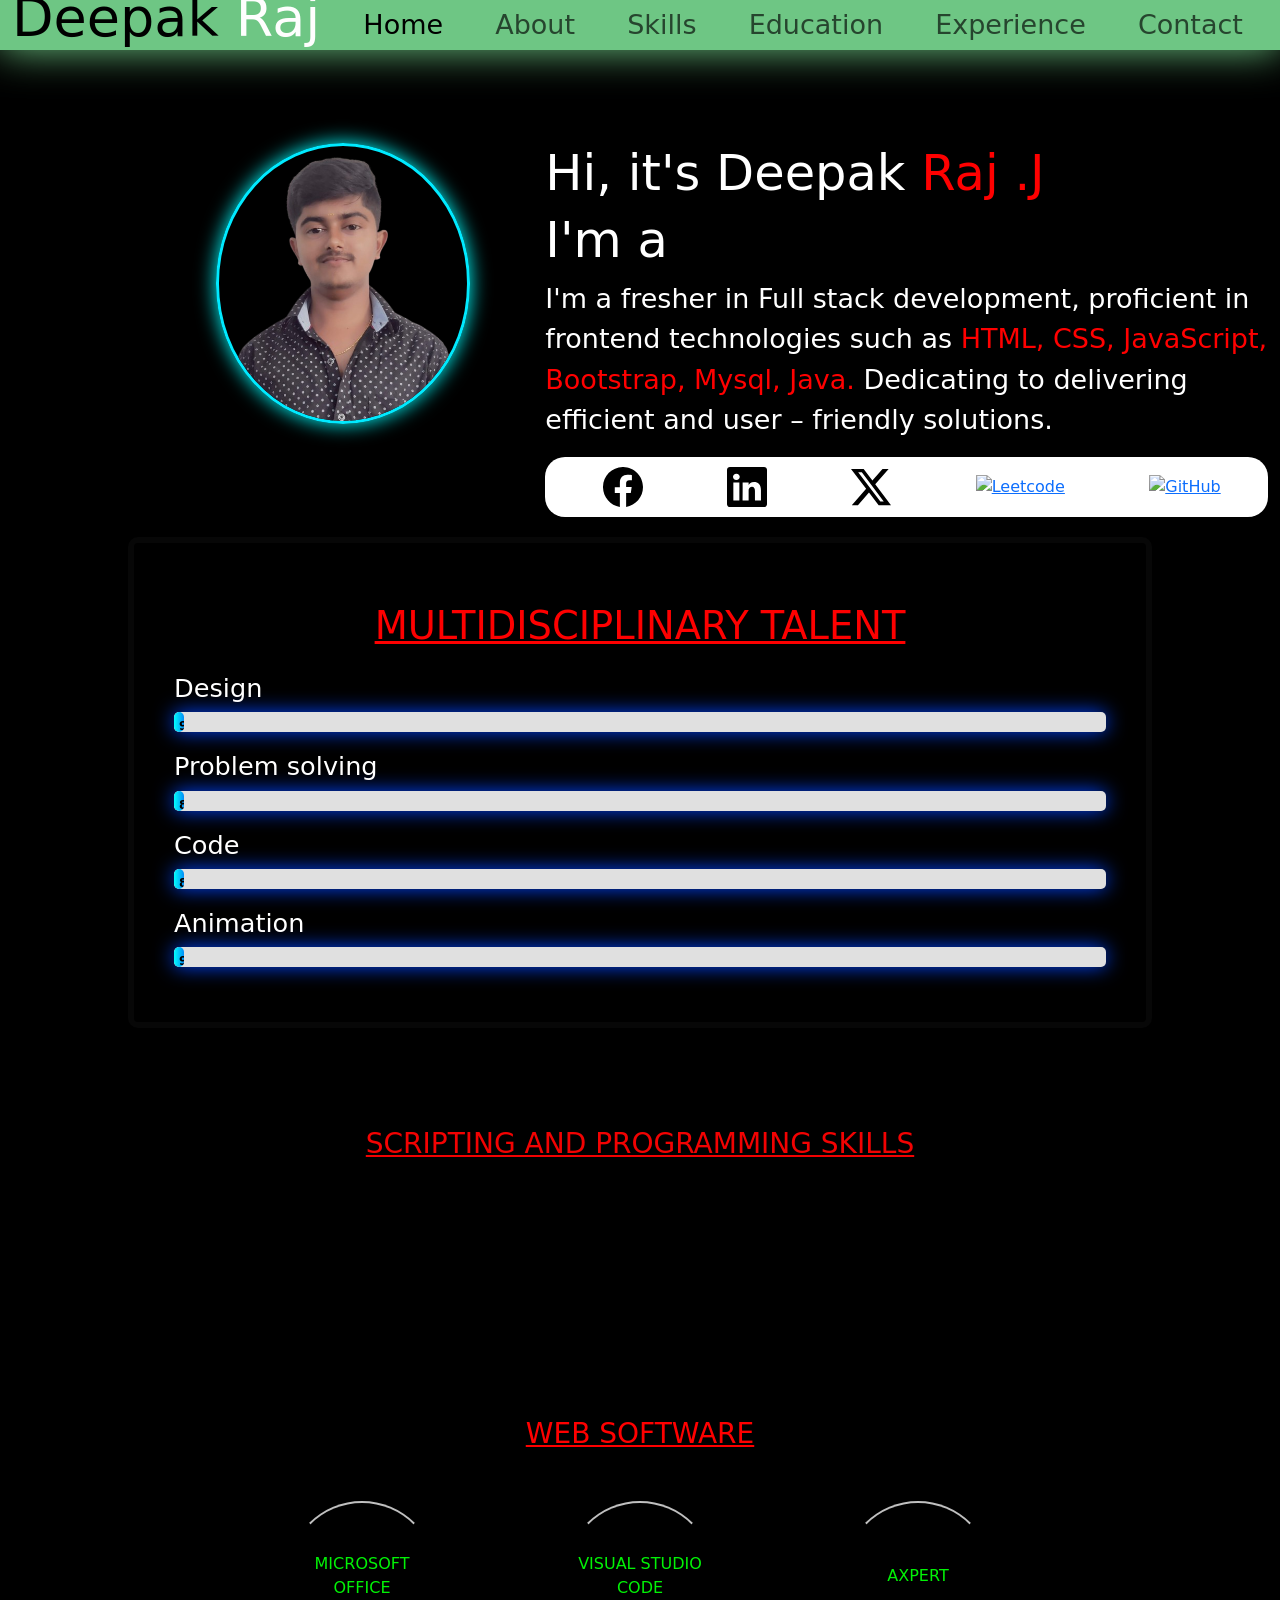
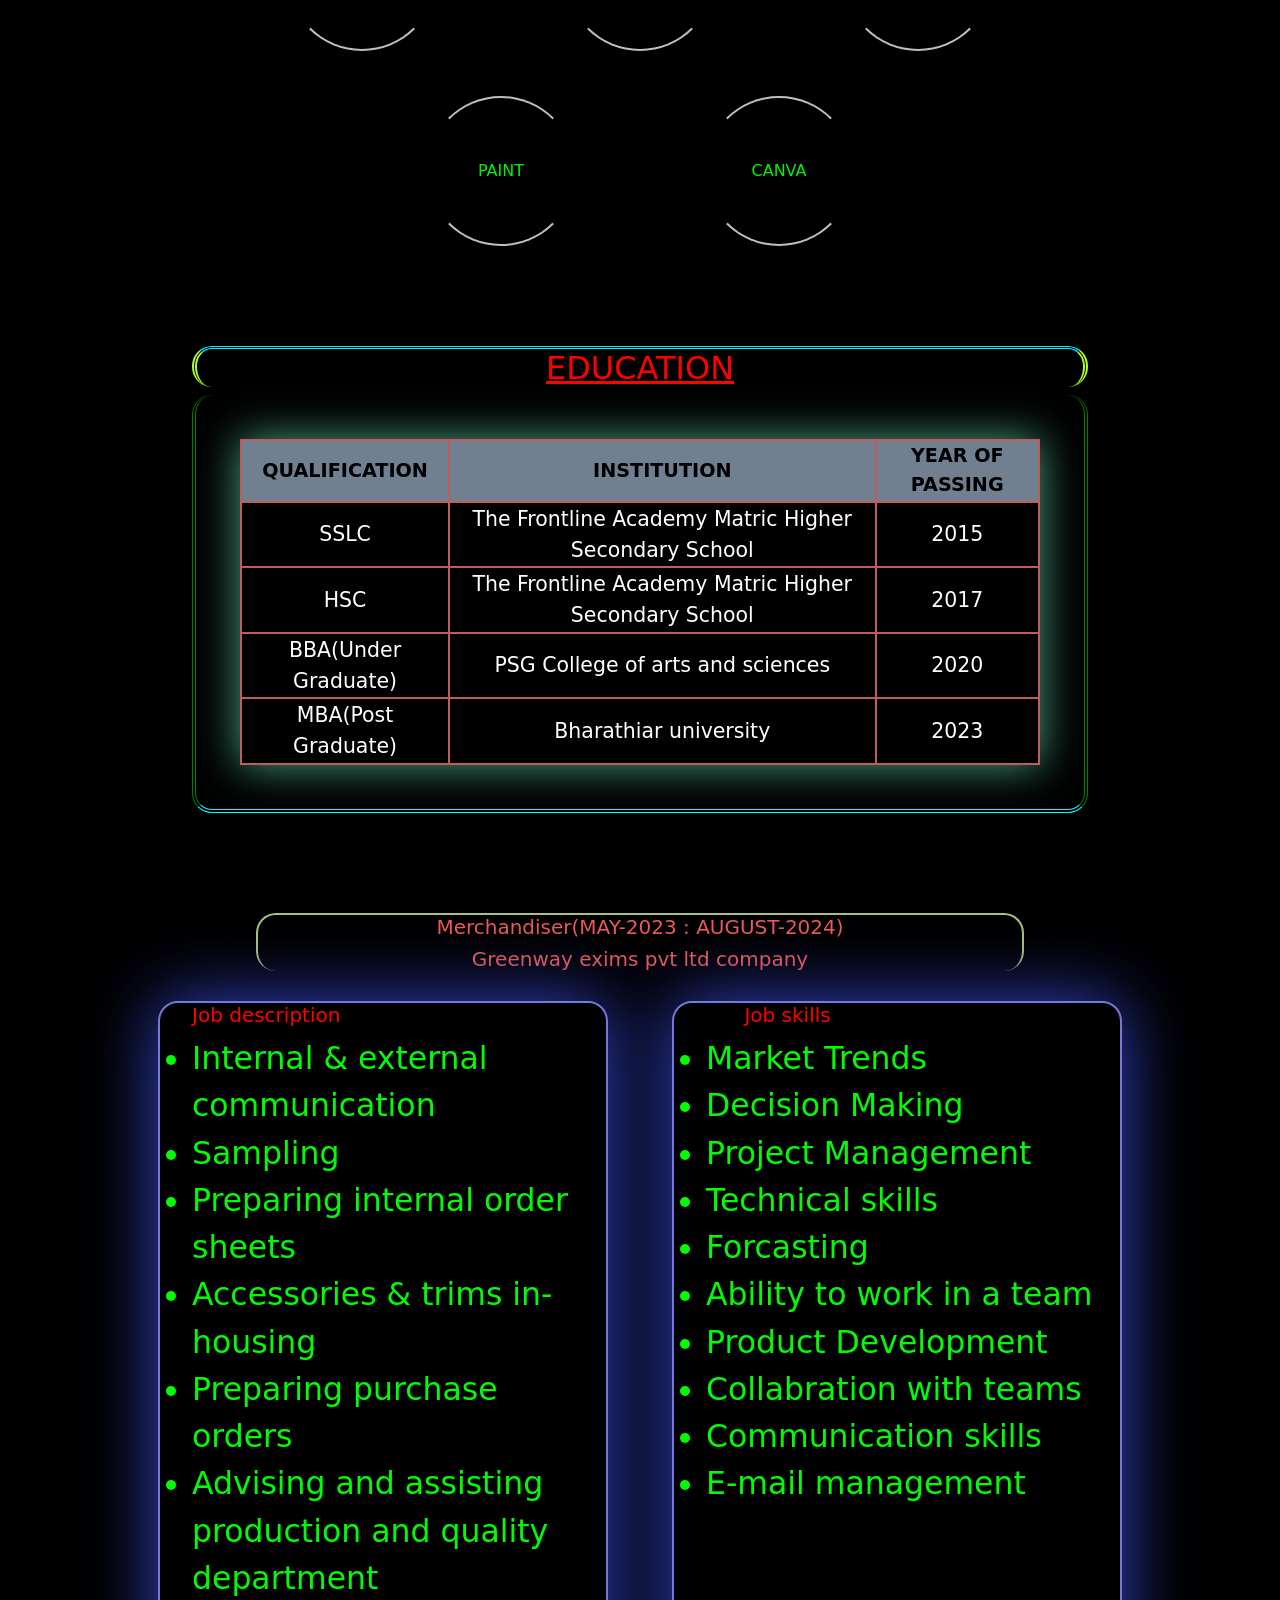
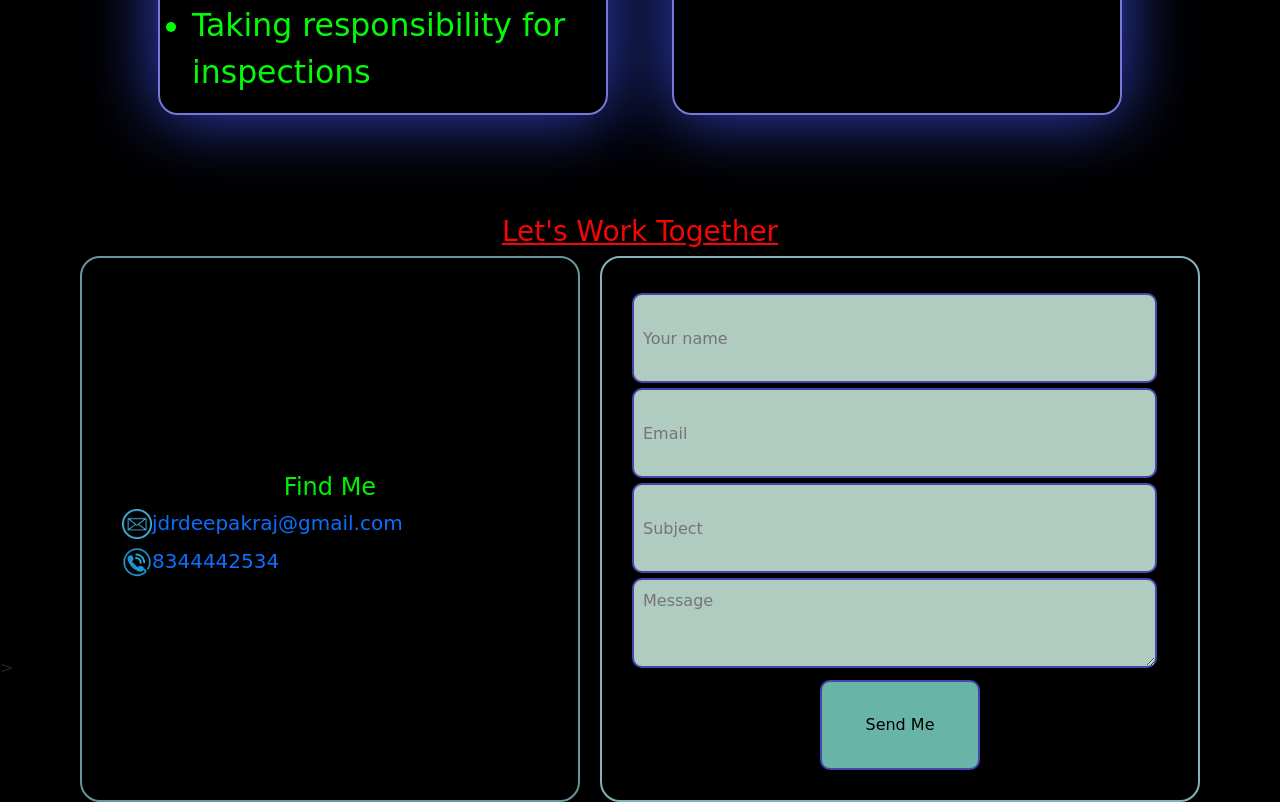
==== index.html @ ff1ed54c "Add files via upload" ====
<!DOCTYPE html>
<html lang="en">
  <head>
    <meta charset="UTF-8" />
    <meta name="viewport" content="width=device-width, initial-scale=1.0" />
    <title>Document</title>
    <link
      href="https://cdn.jsdelivr.net/npm/bootstrap@5.0.2/dist/css/bootstrap.min.css"
      rel="stylesheet"
      integrity="sha384-EVSTQN3/azprG1Anm3QDgpJLIm9Nao0Yz1ztcQTwFspd3yD65VohhpuuCOmLASjC"
      crossorigin="anonymous"
    />
    <link rel="stylesheet" href="style/portfolioNormal.css">
    <link rel="icon" href="/GIT/Portfolio/images/jd logo.gif">

   
  </head>
  <body class="bodys">
    <script
      src="https://cdn.jsdelivr.net/npm/bootstrap@5.0.2/dist/js/bootstrap.bundle.min.js"
      integrity="sha384-MrcW6ZMFYlzcLA8Nl+NtUVF0sA7MsXsP1UyJoMp4YLEuNSfAP+JcXn/tWtIaxVXM"
      crossorigin="anonymous"
    ></script>

    <nav class="navbar navbar-expand-lg navbar-light">
      <div class="container-fluid Nav-Bar">
        <p class="navbar-brand">Deepak <span style="color: rgb(254, 254, 254)">Raj</span></p>
        <button
          class="navbar-toggler"
          type="button"
          data-bs-toggle="collapse"
          data-bs-target="#navbarNavAltMarkup"
          aria-controls="navbarNavAltMarkup"
          aria-expanded="false"
          aria-label="Toggle navigation"
        >
          <span class="navbar-toggler-icon"></span>
        </button>
        <div class="collapse navbar-collapse" id="navbarNavAltMarkup">
          <div class="navbar-nav hovers ms-auto justify-content-around w-100">
            <a class="nav-link active" aria-current="page" href="#">Home</a>
            <a onclick="about()" class="nav-link" href="#skills-section"
              >About</a
            >
            <a onclick="skill()" class="nav-link" href="#skilses">Skills</a>
            <a class="nav-link" href="#education">Education</a>
            <a class="nav-link" href="#experience1">Experience</a>
            <a class="nav-link" href="#container_form">Contact</a>
            
          </div>
        </div>
      </div>
    </nav>
    <div class="container-fluid home">
      <div class="row align-items-start">
        <div class="col-md-5 col-sm-12">
          <img
            class="Profileimg img-fluid"
            src="images/Dp-removebg-preview.png"
            alt=""
          />
        </div>
        <div class="col-md-7 col-sm-12 HomeDescription">
          <h1>Hi, it's Deepak <span style="color: red">Raj .J</span></h1>
          <h1>I'm a <span class="auto-type"></span></h1>
          <p style="font-size: 3vh">
            I'm a fresher in Full stack development, proficient in frontend
            technologies such as
            <span style="color: red">HTML, CSS, JavaScript,  Bootstrap, Mysql, Java.</span> Dedicating to delivering efficient and user – friendly solutions. 
          </p>
          <div class="SocialLinks">
            <a href="https://www.facebook.com/Deepak_Deepu" title="Facebook"
              ><img class="img-fluid" src="images/facebook.svg" alt=""
            /></a>
            <a
              href="https://www.linkedin.com/in/deepak-raj-5879b11b1"
              title="Linkedin"
              ><img class="img-fluid" src="images/linkedin.svg" alt="Linkedin"
            /></a>
            <a href="https://x.com/Deepak559216454" title="Twitter"
              ><img class="img-fluid" src="images/twitter-x.svg" alt="x"
            /></a>
            <a href="https://leetcode.com/u/DeepakDeepuRaj/" title="Leetcode"
              ><img class="img-fluid" src="https://encrypted-tbn0.gstatic.com/images?q=tbn:ANd9GcS9pkgbPPRza-wx8rY9izESXD3rm5cS_LXeyQ&s" alt="Leetcode"
            /></a>
            <a href="https://github.com/Deepak5533" title="GitHub"
              ><img
                class="img-fluid"
                src="https://encrypted-tbn0.gstatic.com/images?q=tbn:ANd9GcSEhHwZUcGFObPzt6DfEeJZx9uObhrCWBRXXw&s"
                alt="GitHub"
            /></a>
          </div>
        </div>
      </div>
    </div>


    <div class="parent-container">
     <div class="skills-section" id="skills-section" onmouseover="about()">
      <h2>MULTIDISCIPLINARY TALENT</h2>

      <div class="skill">
        <p>Design</p>
        <div class="progress-bar">
          <div class="progress" data-value="90">90%</div>
        </div>
      </div>

      <div class="skill">
        <p>Problem solving</p>
        <div class="progress-bar">
          <div class="progress" data-value="85">85%</div>
        </div>
      </div>

      <div class="skill">
        <p>Code</p>
        <div class="progress-bar">
          <div class="progress" data-value="80">80%</div>
        </div>
      </div>

      <div class="skill">
        <p>Animation</p>
        <div class="progress-bar">
          <div class="progress" data-value="95">95%</div>
        </div>
      </div>
     </div>
    </div>

    <div
      id="skilses" onmouseover="skill()" >
      <h3>SCRIPTING AND PROGRAMMING SKILLS</h3>
    </div>
    <div id="skills">
      <div class="skills_div">HTML</div>
      <div class="skills_div">CSS</div>
      <div class="skills_div">JAVASCRIPT</div>
      <div class="skills_div">BOOTSTRAP</div>
      <div class="skills_div">JAVA</div>
      <div class="skills_div">MY SQL</div>
    </div>


        <h3 style="text-align: center;margin-top: 1vh;color: red;text-decoration: underline;">WEB SOFTWARE</h3>
        <div class="websoftware"> 
        <div>MICROSOFT OFFICE</div>
        <div>VISUAL STUDIO CODE</div>
        <div>AXPERT</div>
        <div>PAINT</div>
        <div>CANVA</div>
    </div>

    <div class="education" id="education">
      <H2>EDUCATION</H2>
     
    </div>
      <div class="educationContainer">
      <div class="tablediv">
         <table>
          <tr>
            <th>QUALIFICATION</th>
            <th>INSTITUTION</th>
            <th>YEAR OF PASSING</th>
          </tr>
          <tr>
          <td>SSLC</td>
          <td>The Frontline Academy Matric Higher Secondary School</td>

          <td>2015</td>
          </tr>

          <tr>
            <td>HSC</td>
            <td>The Frontline Academy Matric Higher Secondary School</td>

            <td>2017</td>
           
            </tr>

            <tr>
              <td>BBA(Under Graduate)</td>
              <td>PSG College of arts and sciences</td>
              <td>2020</td>
              </tr>

              <tr>
                <td>MBA(Post Graduate)</td>
                <td>Bharathiar university</td>
                <td>2023</td>
                </tr>
         </table>
      </div>

      </div>



      <div class="experience1" id="experience1">
      <h5 style="color: #ea5a5a;text-align: center;">Merchandiser(MAY-2023 : AUGUST-2024) </h6>
      <h5 style="color: #ea5a5a;text-align: center;">Greenway exims pvt ltd company</h6>
      </div>
      <div class="experience" id="experience">

        <div class="jobdescription">
        <ul style="font-size: 3.5vh;">
          <h5 style="color: red;">Job description</h5>
          <li>Internal & external communication</li>
          <li>Sampling</li>
          <li>Preparing internal order sheets</li>
          <li>Accessories & trims in-housing</li>
          <li>Preparing purchase orders</li>
          <li>Advising and assisting production and quality department</li>
          <li>Taking responsibility for inspections</li>
        </ul>
        </div>
        <div class="jobskills">
          
          <ul style="font-size: 3.5vh;">
            <h5 style="color: red;padding-left: 3vw;">Job skills</h5>
          <li>Market Trends</li>
           <li>Decision Making</li>
            <li>Project Management</li>
             <li>Technical skills</li>
              <li>Forcasting</li>
               <li>Ability to work in a team</li>
                <li>Product Development</li>
                 <li>Collabration with teams</li>
                 <li>Communication skills</li>
                 <li>E-mail management</li>
          </ul>
        </div>

      </div>
      <h3 style="text-align: center; color: rgb(247, 4, 4);text-decoration: underline;">Let's Work Together</h3>
      <div class="container_form" id="container_form">
        
        <div class="findme">
           <h4 style="text-align: center; color: #02f206;">Find Me</h4>
           <h5><a href="mailto:deepakrajsam8888@gmail.com"><img src="images/emailicon.png" alt="email icon" width="30px">jdrdeepakraj@gmail.com </a></h5>
           <h5><a href=""><img src="images/phone icon.png" alt="phone icon" width="30px">8344442534</a></h5>
            </div>  
        <div class="form" id="form">
          <form action="https://script.google.com/macros/s/AKfycbxSvOc65fPh-Nyhnyz07a-HFhoVj7d-AC6lrA-_Uqa3vMB9nkL1upAkzSvP1x77PvlX/exec" id="gg" method="post" >
            <input type="text" name="name" id="for" class="name" placeholder="Your name" required>
            <input type="text" name="email" id="for" class="email" placeholder="Email" required>
            <input type="text" name="subject" id="for" class="subject" placeholder="Subject" required>
            <textarea name="message" id="for" class="message" placeholder="Message"></textarea>
            <button onclick="submited()" id="for" style="background-color: #68b4a7;width: 30%;margin-left: 35%;">Send Me</button>
            </form>
        </div>
      </div>






    <script>
      function skill() {
        let aa = document.getElementsByClassName("skills_div");
        for (let i = 0; i < aa.length; i++) {
          let ab = aa[i];
          ab.style.display = "block";
        }
      }
      function about() {
        const progressBars = document.getElementsByClassName("progress");

        for (let i = 0; i < progressBars.length; i++) {
          const bar = progressBars[i];
          bar.style.width = bar.getAttribute("data-value") + "%";
          bar.style.backgroundColor = "brown";
        }
      }
      document.getElementById("form").addEventListener('submit',(e)=>{
        
        alert("The form is submitted");
        document.getElementById("gg").reset();
      })

    
    </script>

<script
 src="https://unpkg.com/typed.js@2.1.0/dist/typed.umd.js">
</script>

<script>
 document.addEventListener("DOMContentLoaded", function () {
            var typed = new Typed(".auto-type", {
                strings: ["Full Stack Developer"],
                typeSpeed: 50,
                backSpeed: 50,
                loop: true,
            });
        });
</script>

    <!-- Bootstrap JS and Popper.js -->
    <script
      src="https://cdn.jsdelivr.net/npm/@popperjs/core@2.9.2/dist/umd/popper.min.js"
      integrity="sha384-U1L85Ai0Hx8I6B6nhYwWxrRlh8BOn1y1N8+9Fv0PksB+tdQc2e9r1J8Y4eEwp59g"
      crossorigin="anonymous"
    ></script>
    <script
      src="https://cdn.jsdelivr.net/npm/bootstrap@5.0.2/dist/js/bootstrap.min.js"
      integrity="sha384-CTuUUTfq2ZwM+Kj/JHcgPHLo0Fsx1P3Q5CuxLvMIeI/wF7he1CPm/06BQnp5g3iO"
      crossorigin="anonymous"
    ></script>
  </body>
</html>

    ></script>
    <script
      src="https://cdn.jsdelivr.net/npm/bootstrap@5.0.2/dist/js/bootstrap.min.js"
      integrity="sha384-CTuUUTfq2ZwM+Kj/JHcgPHLo0Fsx1P3Q5CuxLvMIeI/wF7he1CPm/06BQnp5g3iO"
      crossorigin="anonymous"
    ></script>
  </body>
</html>
---- style/portfolioNormal.css ----
html{
  scroll-behavior: smooth;
}
.auto-type{
  font-size: 30px;
  color: aqua;
}
.Nav-Bar {
  font-size: 2vw;
  background-color: rgb(110, 198, 132);
  box-shadow: 0 0 40px rgb(110, 198, 132);
  transition: 1s;
  position: fixed;
  top: 0;
  height: 50px;
  transition: 3s;
  animation: zoom 3s linear;
}
.Nav-Bar:hover {
  
  background-color: aqua; 
  box-shadow: 0 0 40px aqua;
  transition: 3s;
}
.navbar-brand {
  font-size: 6vh;
  animation: deepak;
  animation-iteration-count: infinite;
  animation-duration: 1s;
}
@keyframes deepak {
  50% {
    color: white;
  }
}
.nav-link {
  margin-left: 2px;
  transition: 3s;
  font-size: 3vh;
}
.nav-link:hover {
  scale: 1.1;
  text-shadow: 1px 1px 2px yellow;
  text-decoration: underline;
  transition: 1s;
  
}
.Profileimg {
  border-radius: 50%;
  margin-top: 25%;
  margin-left: 40%;
  border: 3px solid rgb(0, 234, 255);
  width: 50%;
  box-shadow: 0 0 20px aqua;
  transition: 3s;
  animation: zoom 3s linear;
}
@keyframes zoom {
from{
    scale: 0;
    opacity: 0;
    transform: translateX(-800px);
}    
}
.Profileimg:hover{
  scale: 1.1;
  transition: 2s;
  box-shadow: 0 0 50px rgb(0, 255, 17);
}
.HomeDescription {
  color: white;
  text-align: left;
  margin-top: 10%;
  min-height: 300px;
  animation: zoom 3s linear;
}
.HomeDescription h1 {
  font-size: 5.5vh;
}
.SocialLinks {
  background-color: white;
  border-radius: 20px;
  padding: 10px;
  display: flex;
  justify-content: space-around;
  align-items: center;
  flex-wrap: wrap;
  transition: 2s;
}
.SocialLinks img {
  width: 40px;
  margin-left: 10px;
  transition: transform 0.3s ease;
}
.SocialLinks:hover {
  background-color: rgb(10, 225, 245);
  box-shadow: 0 0 40px red;
  transition: 2s;
  scale: 1.03;
}
.SocialLinks img:hover {
 transform: scale(1.2);
 box-shadow: 0px 0px 10px rgba(255, 255, 255, 0.7);
}
.home {
  background-image: url(https://media2.giphy.com/media/v1.Y2lkPTc5MGI3NjExdDhtcnduaDZ0bXh6ajkycTBia2c5Ym5hYTlsMjF2YWJyMjM0b3Q4eiZlcD12MV9pbnRlcm5hbF9naWZfYnlfaWQmY3Q9Zw/OT5ByEWG2cwUAQVom2/giphy.gif);
  background-size: cover;
  min-height: 500px;
}


.skills-section {
  width: 80%;
  padding: 40px;
  background-color: #fff;
  box-shadow: 0 4px 8px rgba(0, 0, 0, 0.1);
  border-radius: 10px;
  border: 6px solid rgb(7, 7, 7);
  margin-top: 20px;
  background-color: black;
  

}
.parent-container { 
  display: flex;
  align-items: center;
  justify-content: center;
  
}

.skills-section h2 {
  margin: 20px;
  font-size: 3vw;
  color: #fe0000;
  text-align: center;
  text-decoration: underline;
}


.skill {
  margin-bottom: 15px;
}

.skill p {
  margin: 0;
  font-size: 2vw;
  color: white
}

.progress-bar {
  width: 100%;
  background-color: #e0e0e0;
  border-radius: 5px;
  overflow: hidden;
  margin-top: 5px;
  box-shadow: 0 0 20px rgb(0, 68, 255);
}

.progress {
  height: 20px;
  background-image: linear-gradient(
    to right,
    rgb(2, 254, 254),
    rgb(2, 141, 247)
  );
  width: 0;
  border-radius: 5px;
  color: black;
  text-align: right;
  padding: 5px;
  font-size: 12px;
  font-weight: bold;
  transition: 2s ease-in-out;
}
#skills {
  display: flex;
  justify-content: center;
  flex-wrap: wrap;
  animation: ani;
  animation-duration: 1s ;
  min-height: 230px;
  transform: translateX(0px);
  background-size: 100%;
}
@keyframes ani {
  25% {
    border-radius: 40px;
    
    
    
  }
}
@keyframes anim {
  from {
    margin-left: -100%;
    border-radius: 0%;
    font-size: 0vw;
    scale: 0;
    opacity: 0;
    width: 0vw;
    height: 0vh;
    box-shadow: 0 0 70px rgb(248, 3, 3);
    background-color: white;
    scale: 2;

  }
  to {
    transform: rotate(360deg);
    box-shadow: 0 0 30px rgb(0, 94, 255);
  }
  
}
.skills_div {
  width: 15vw;
  height: 10vh;
  text-align: center;
  font-size: 1.8vw;
  color: greenyellow;
  margin: 3%;
  animation: anim 3s linear;
  border-radius: 20px;
  display: none;
  text-align: center;
  align-content: center;
  box-shadow: 0 0 30px rgb(0, 94, 255);
  transition: transform 0.7s, box-shadow 0.3s;
 }

 

 .skills_div:hover {
  transform: scale(1.2) translatex(10px);
  box-shadow: 0 8px 15px rgba(0, 94, 255, 0.7);
  color: #ffea00;
 }
 #skilses{
  color: #f20202;
  text-align: center;
  margin-top: 10vh;
  text-decoration: underline;
  border-radius: 20px;
  padding: 1vh;
 }
.websoftware{
  margin-top: 50px;
  display: flex;
  flex-wrap: wrap;
  justify-content: center;
  column-gap: 10vw;
  width: 70%;
  margin-left: 15%;
  row-gap: 5vh;
  
}
.websoftware div{
  width: 150px;
  height: 150px;
  border: 2px solid silver;
  border-radius: 50%;
  align-content: center;
  text-align: center;
  color: #02f206;
  border-inline-color: black;
  transition: 2.5s;
  animation: websoftware infinite linear 4s;
}
@keyframes websoftware {
  25%{
    box-shadow: 0 0 80px rgba(2, 15, 253, 0.5);
    scale: 1.1;
  }
  50%{
    box-shadow: 0 0 80px rgba(102, 253, 2, 0.5);
    scale: 1.0;
  }
  75%{
    box-shadow: 0 0 80px rgba(224, 2, 253, 0.5); 
    scale: 1.1;
  }
  100%{
    
      box-shadow: 0 0 80px rgba(2, 15, 253, 0.5);
      scale: 1.0;
    
  }
}
.websoftware div:hover{
  background-color: slategray;
  border-inline-color: red;
  border-top-color: blue;
  border-bottom-color: blue;
  color: white;
  transform:scale(1.1) rotate(10deg);
  transition: 0.3s;

}

.education{
  margin-top: 100px;
  text-align: center;
  color: #ff0000;
  text-decoration: underline;
  border-radius: 20px;
  border-top: 3px double rgb(4, 236, 253);
  border-left: 5px solid greenyellow;
  border-right: 5px solid greenyellow;
  border-left-style: double;
  border-right-style: double;
  width: 70%;
  margin-left: 15%;
  
}
.educationContainer{
  display: flex;
  flex-wrap: wrap;
  width: 100%;
  justify-content: center;

  
}
.educationContainer div{
  border: 4px double green;
  border-top: none;
  width: 70%;
  border-radius: 20px;
  border-bottom: 4px double aqua;
}
.educationContainer h1{font-size: 3vw;text-align: center;margin: 2vw;color: darkcyan;font-family: 'Trebuchet MS', 'Lucida Sans Unicode', 'Lucida Grande', 'Lucida Sans', Arial, sans-serif;}
th{
  border: 2px solid rgb(193, 92, 92);
  text-align: center;
  color: black;
  font-size: 1.5vw;
  background-color: slategray;
  animation: tabledata;
  animation-iteration-count: infinite;
  animation-duration: 3s;
  animation: tabledata infinite 3s linear;
  
}
td{
  border: 2px solid rgb(193, 92, 92);
  text-align: center;
  font-size: 1.6vw;
  background-color: black;
  animation: tabledata infinite 3s linear;
  color: white;
  
}

@keyframes tabledata {
  50%{
    border: 2px solid aqua;

  }        
}
table{
  width: 90%;
  margin: 5%; 
  box-shadow: 0 0 40px rgb(75, 164, 133);
  transition: 2s;

  
}
table:hover{
  transform: scale(1.1);
  transition: 1s;
  box-shadow: 0 0 40px rgb(3, 32, 253);
}
.jobdescription ,.jobskills{
  width: 450px;
  border-radius: 20px;
  border: 2px solid rgb(120, 120, 218);
  color: #03fb07;
  transition: 3s;
  box-shadow: 0 0 70px rgb(53, 71, 206);
  animation: jobdescription;
  animation-iteration-count: infinite;
  animation-duration: 2s;
  margin-bottom: 50px;
}

@keyframes jobdescription {
  25%{
    box-shadow: 0 0 30px rgb(130, 139, 203);
  }
  50%{
    box-shadow: 0 0 30px rgb(169, 129, 129);
  }
  75%{
    box-shadow: 0 0 30px rgb(162, 202, 162);
  }
  100%{
    box-shadow: 0 0 30px #b77cbe;
  }
}
.jobdescription:hover{
  
  transform: scale(1.1);
  transition: 1s;
}


.jobskills:hover{
  color: #02f206;
  transform: scale(1.1);
  box-shadow: 2 2 50px blue;
  transition: 1s;

}
.experience{
  display: flex;
  flex-wrap: wrap;
  column-gap: 5%;
  justify-content: center;
  row-gap: 50px;
  margin-bottom: 50px;
  border-radius: 20px;

}

.experience1{
  border: 2px solid rgb(166, 194, 124);
  width: 60%;
  margin-top: 100px;
  margin-bottom: 30px;
  border-radius: 20px;
  border-bottom: none;
  margin-left: 20%;
  
}
.container_form{
  display: flex;
  flex-wrap: wrap;
  justify-content: center;
  column-gap: 20px;
  height: 300px;
  margin-bottom: 100px;
}
.findme{
  width: 500px;
  border: 2px solid rgb(104, 150, 155);
  border-radius: 20px;
  color: #0226f2;
  align-content: center;
  padding: 20px;

}
.findme a{
  text-decoration: none;
  padding: 20px;
  align-content: center;
  
}
.form{
  width: 600px;
  border: 2px solid rgb(131, 180, 183);
  border-radius: 20px;
  align-content: center;
  padding: 30px;
  
  
}
#for{
  width: 98%;
  border-radius: 10px;
  border: 2px solid rgb(70, 70, 174);
  background-color: rgb(176, 203, 192);
  margin-top: 5px;
  transition: 3s;
  height: 10vh;
 padding: 1VH;
}
#for:hover{
  transform: scale(1.1);
  border-color: #070707;
  box-shadow: 2 2 20px rgb(3, 94, 253);
  background-color: #56a9a9;
  transition: 1s;
}

:root{
  --color2:white;
  --color1:black;
}
/* .body{
  animation: appear 2s;

}
@keyframes appear {
  from{
    scale: 0;
    opacity: 0;
  }    
  to{
    scale: 1;
    opacity: 1;
  }
} */

.bodys{
    background-color: black;
}
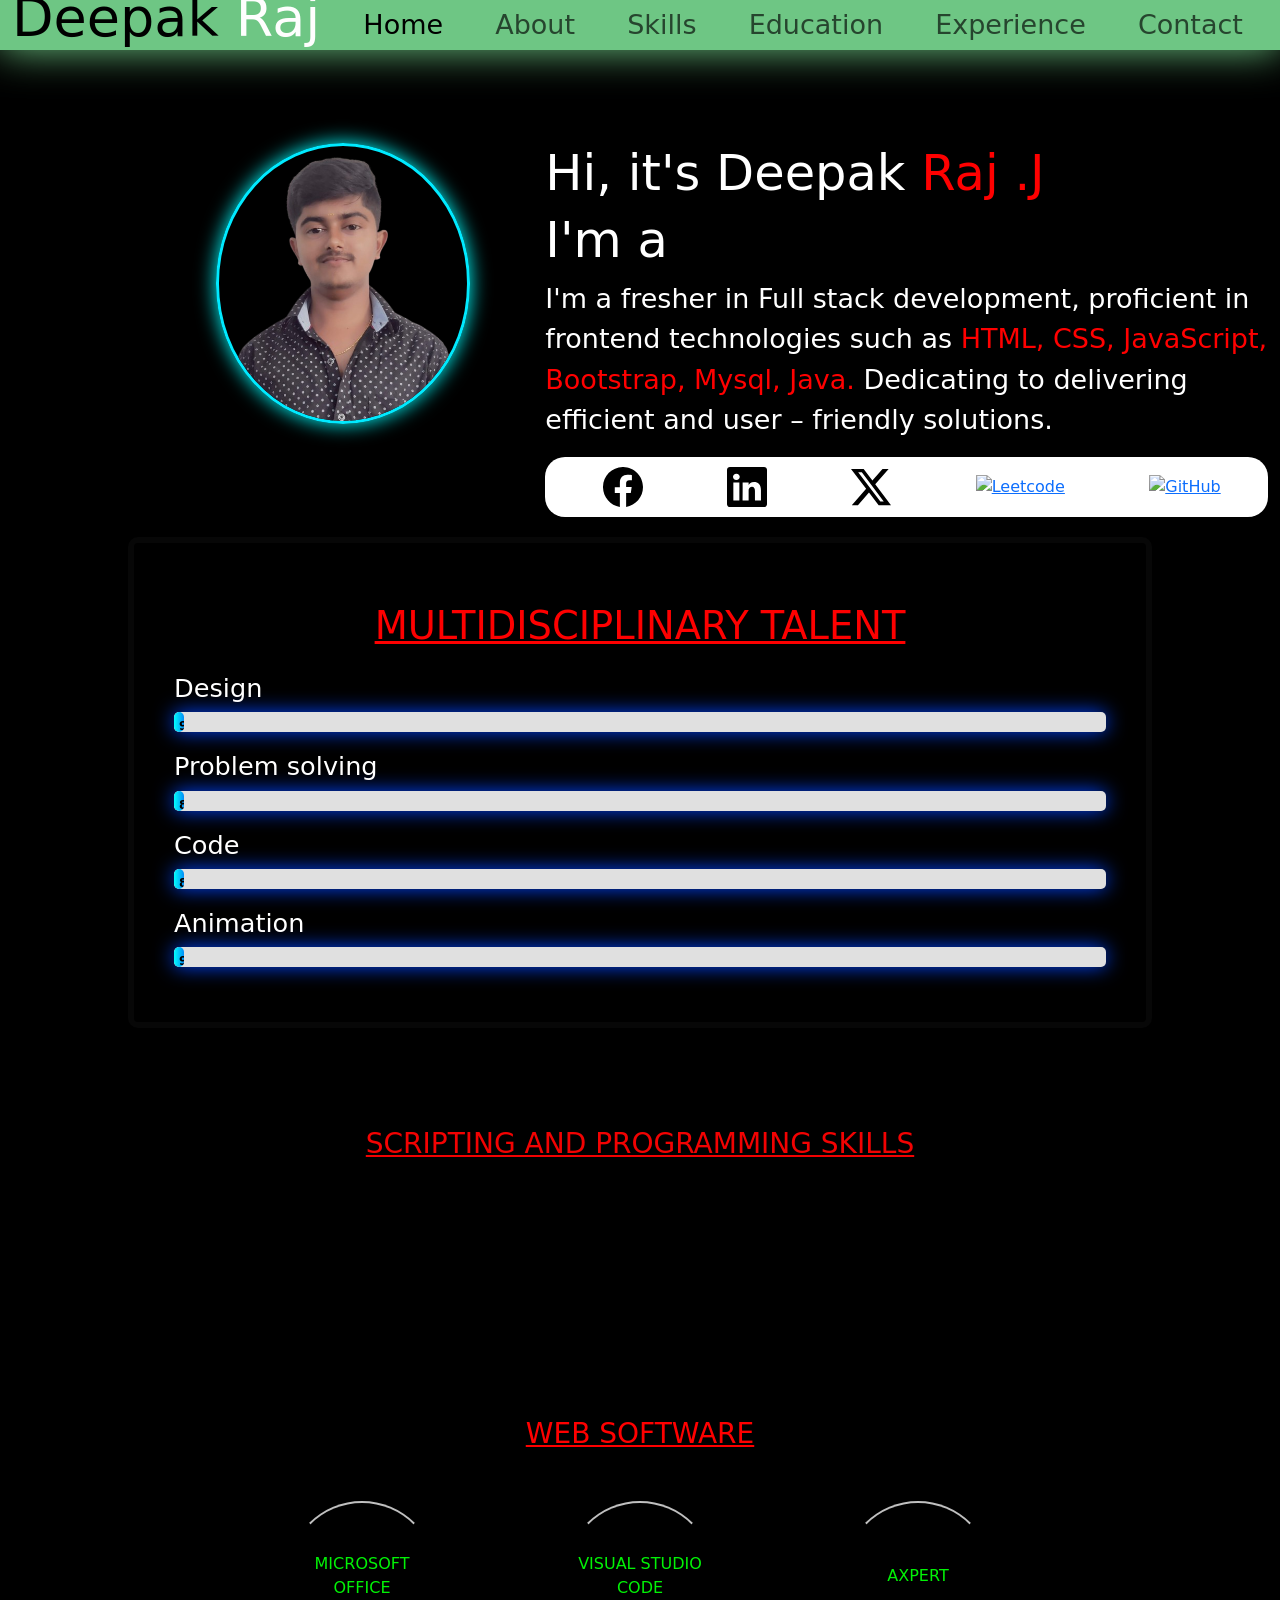
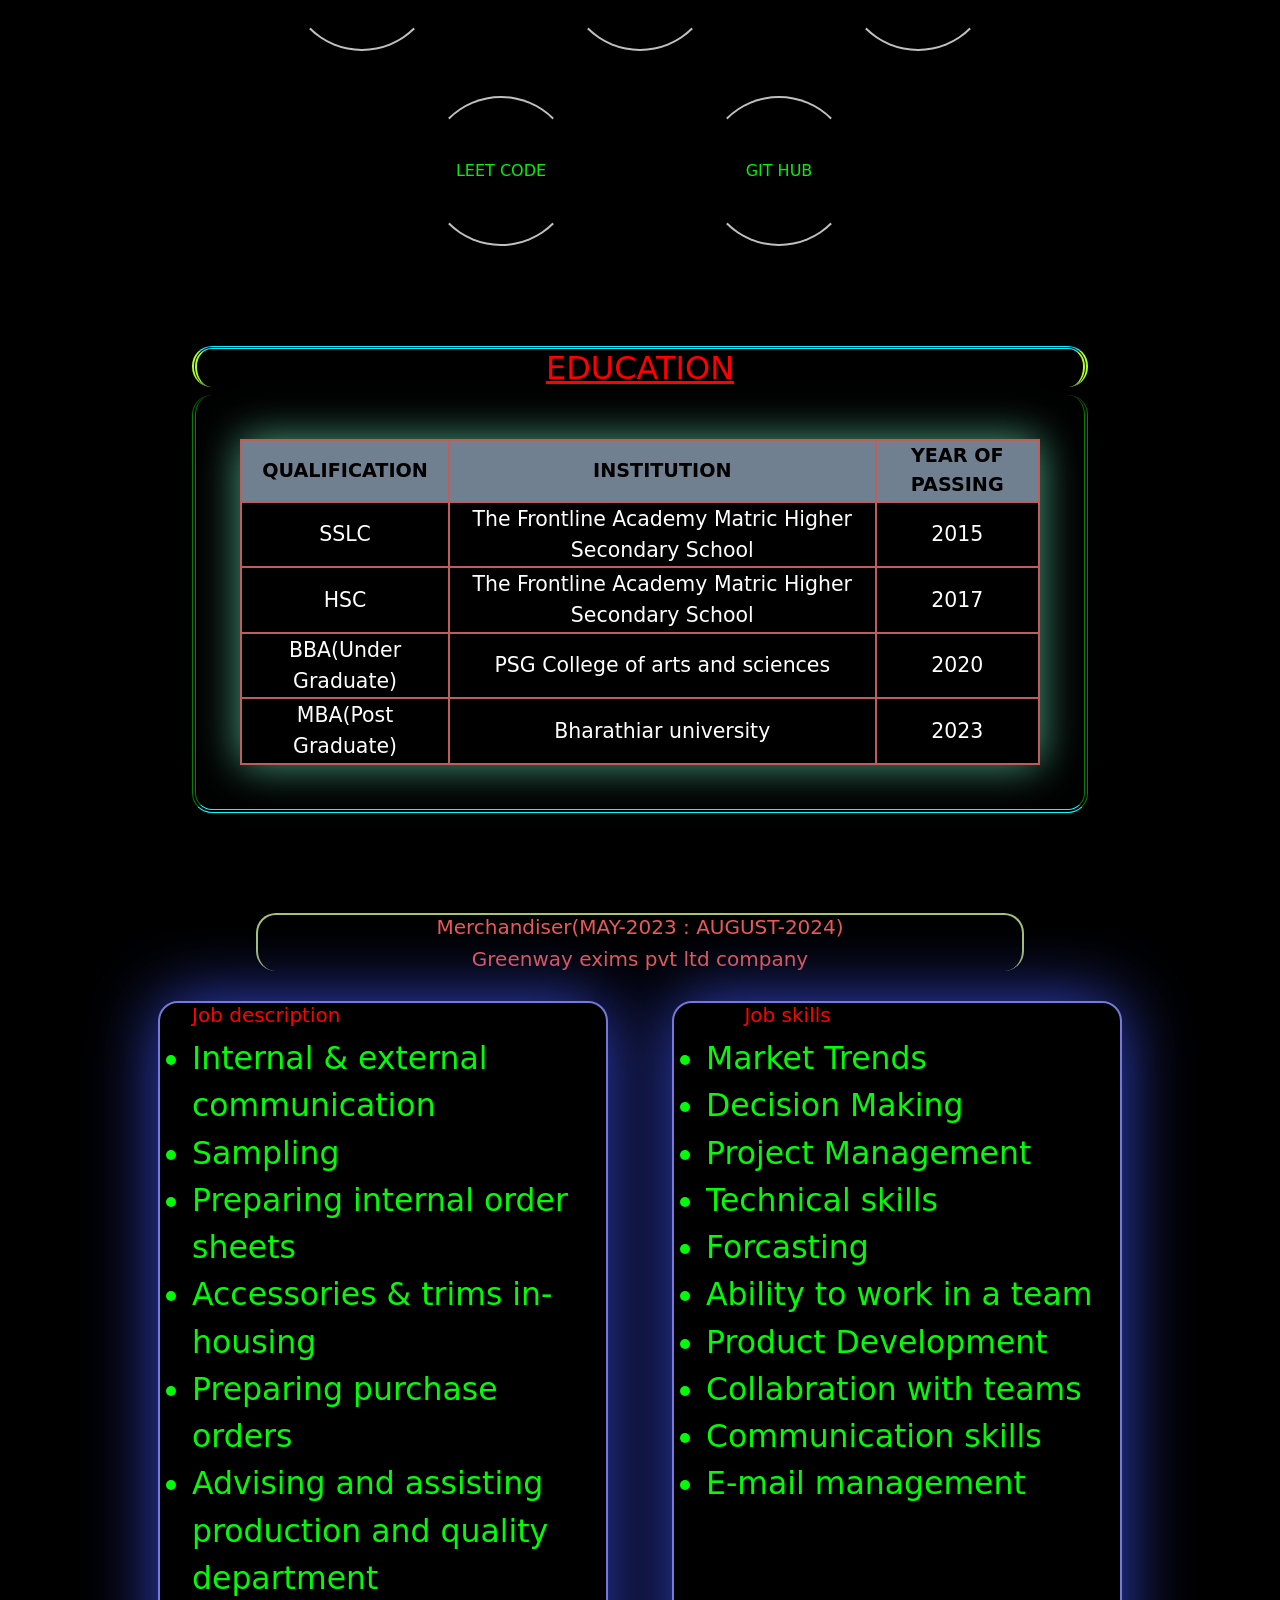
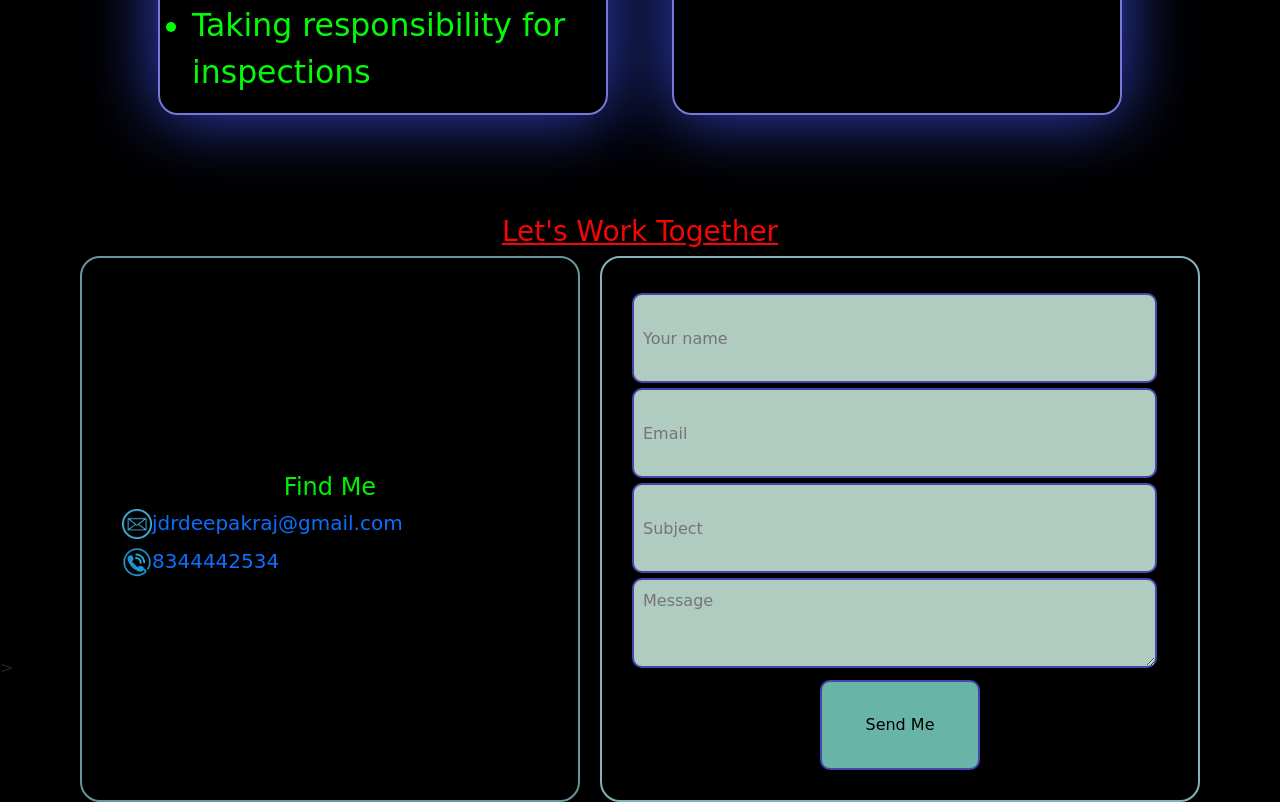
==== commit 66903fa3: "Update index.html" ====
--- a/index.html
+++ b/index.html
@@ -148,8 +148,8 @@
         <div>MICROSOFT OFFICE</div>
         <div>VISUAL STUDIO CODE</div>
         <div>AXPERT</div>
-        <div>PAINT</div>
-        <div>CANVA</div>
+        <div>LEET CODE</div>
+        <div>GIT HUB</div>
     </div>
 
     <div class="education" id="education">
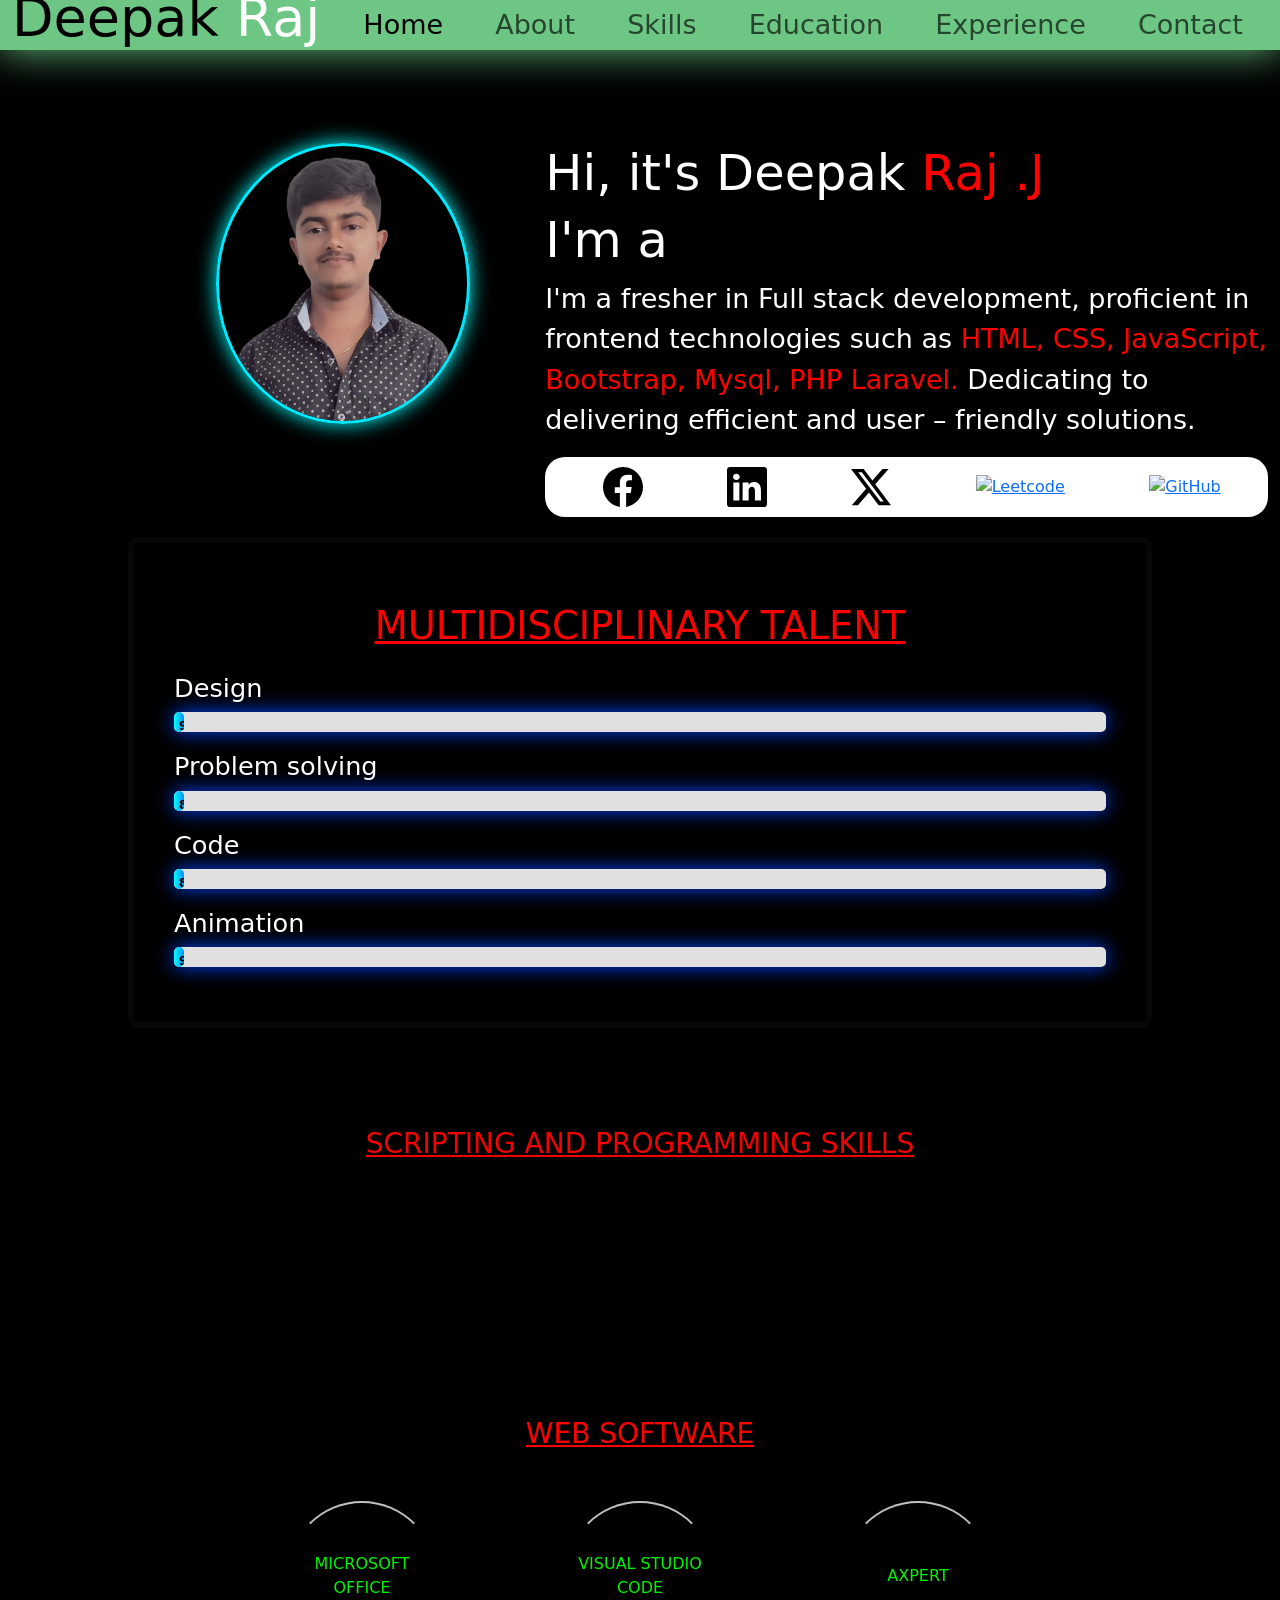
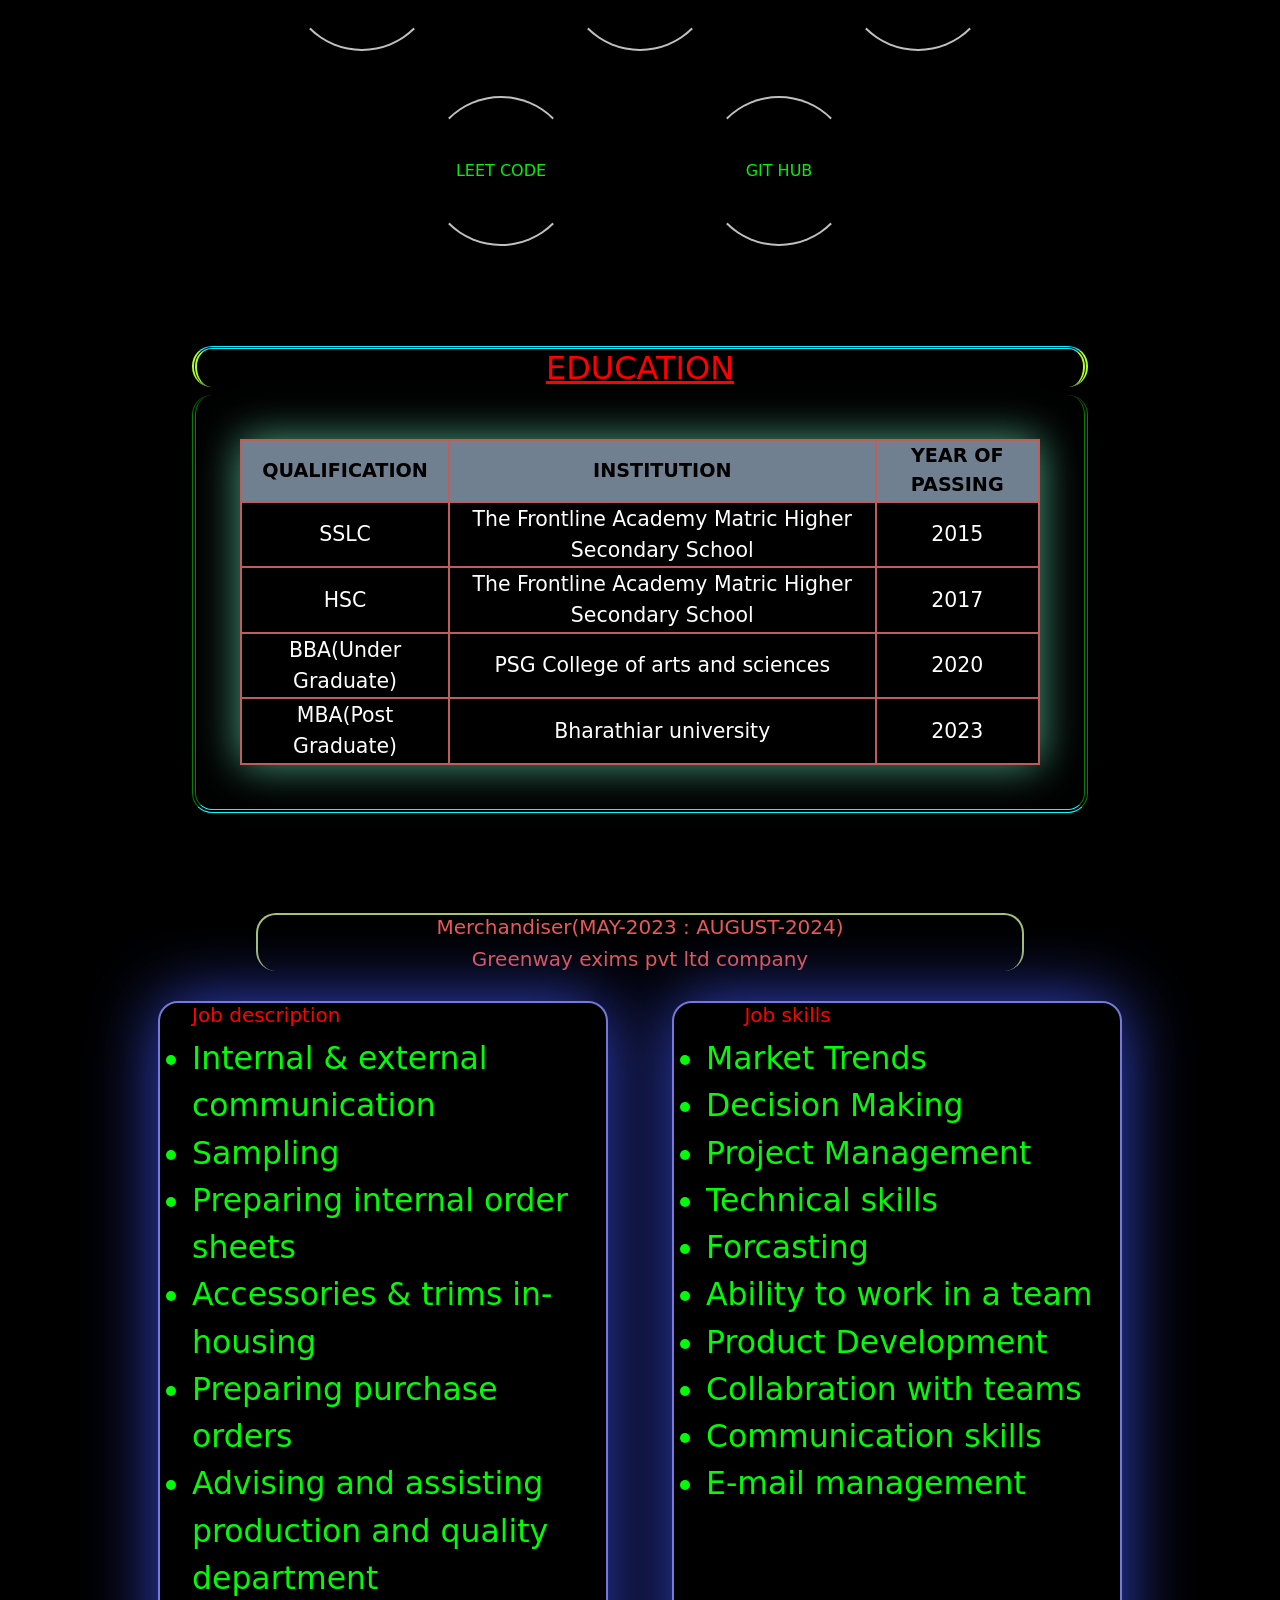
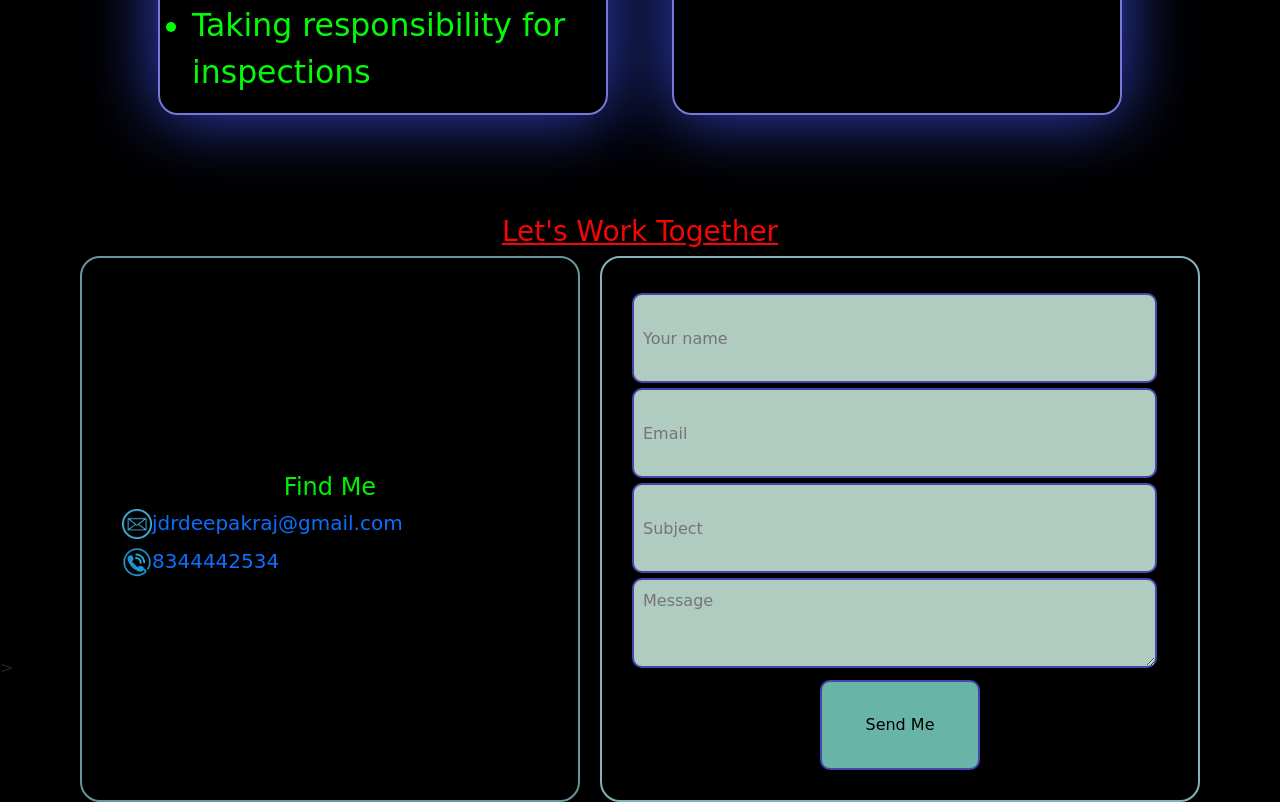
==== commit 0a4832b7: "Update index.html" ====
--- a/index.html
+++ b/index.html
@@ -66,7 +66,7 @@
           <p style="font-size: 3vh">
             I'm a fresher in Full stack development, proficient in frontend
             technologies such as
-            <span style="color: red">HTML, CSS, JavaScript,  Bootstrap, Mysql, Java.</span> Dedicating to delivering efficient and user – friendly solutions. 
+            <span style="color: red">HTML, CSS, JavaScript,  Bootstrap, Mysql, PHP Laravel.</span> Dedicating to delivering efficient and user – friendly solutions. 
           </p>
           <div class="SocialLinks">
             <a href="https://www.facebook.com/Deepak_Deepu" title="Facebook"
@@ -138,8 +138,9 @@
       <div class="skills_div">CSS</div>
       <div class="skills_div">JAVASCRIPT</div>
       <div class="skills_div">BOOTSTRAP</div>
-      <div class="skills_div">JAVA</div>
       <div class="skills_div">MY SQL</div>
+      <div class="skills_div">PHP</div>
+      <div class="skills_div">Laravel</div>
     </div>
 
 
